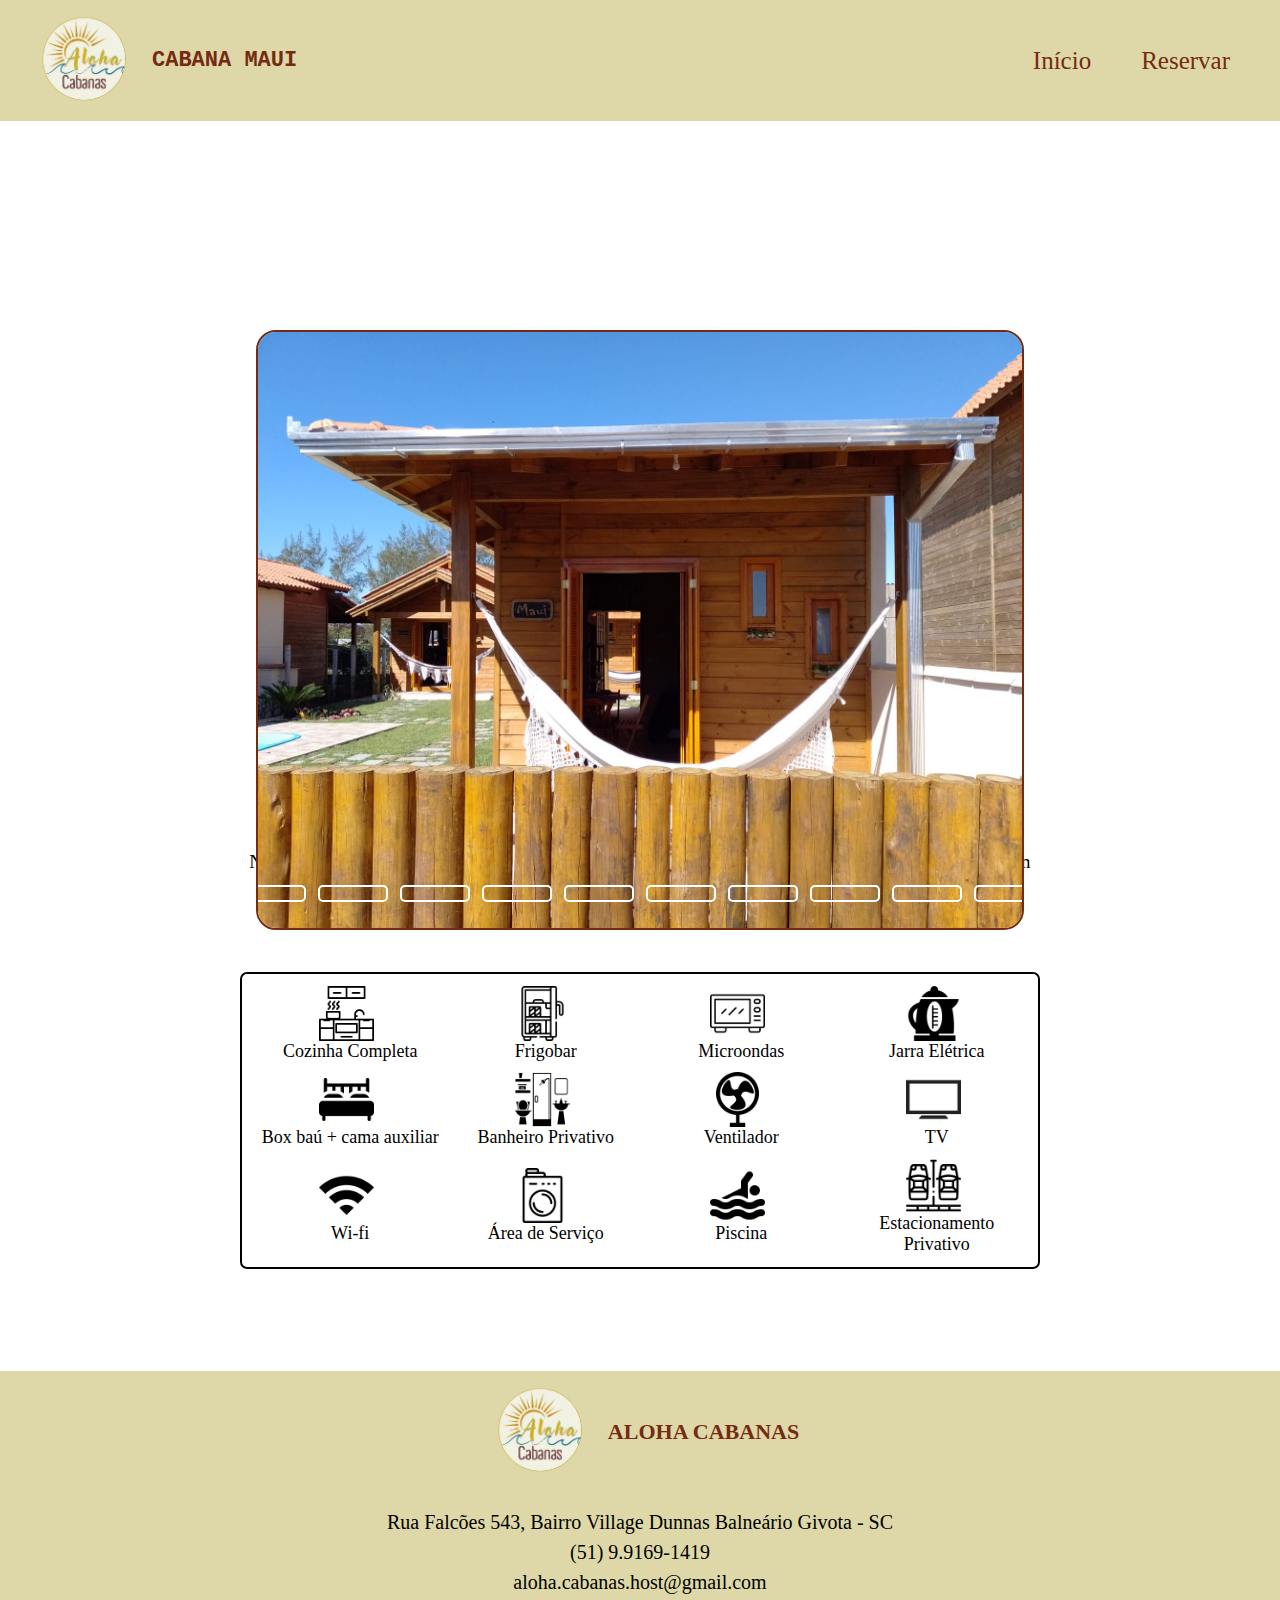
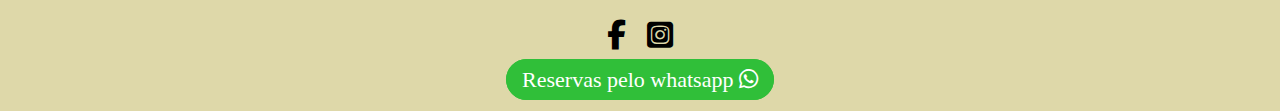
==== cabana-maui.html @ 913c1fee "Projeto de um Website" ====
<!DOCTYPE html>
<html lang="en">

<head>
    <meta charset="UTF-8">
    <meta name="viewport" content="width=device-width, initial-scale=1.0">

    <link rel="shortcut icon" href="./src/imagens/logo/favicon.ico" type="image/logo">

    <link rel="stylesheet" href="src/css/cabana-maui.css">

    <link rel="stylesheet" href="https://cdnjs.cloudflare.com/ajax/libs/font-awesome/6.5.1/css/all.min.css">
    <title>Cabana Maui</title>
</head>

<body>

    <header class="cabecalho">
        <a href="#" class="logo">
            <img src="src/imagens/logo/logo_Aloha.png" alt="logo-maui" class="imagem">
            <samp class="titulo">Cabana Maui</samp>
        </a>

        <nav class="navegacao">
            <ul class="menu">
                <li class="item">
                    <a href="index.html">Início</a>
                </li>

                <li class="item">
                    <a href="#rodape">Reservar</a>
                </li>
            </ul>
        </nav>
    </header>

    <main class="cabana-maui" id="cabana-maui">
        <div class="content">
            <div class="slides">
                <input type="radio" name="radio" id="slide1">
                <input type="radio" name="radio" id="slide2">
                <input type="radio" name="radio" id="slide3">
                <input type="radio" name="radio" id="slide4">
                <input type="radio" name="radio" id="slide5">
                <input type="radio" name="radio" id="slide6">
                <input type="radio" name="radio" id="slide7">
                <input type="radio" name="radio" id="slide8">
                <input type="radio" name="radio" id="slide9">
                <input type="radio" name="radio" id="slide10">

                <div class="slide s1">
                    <img src="src/imagens/cabana-maui/maui-2.jpeg" alt="Frente da cabana">
                </div>
                <div class="slide">
                    <img src="src/imagens/cabana-maui/maui-1.jpg" alt="nome da cabana">
                </div>
                <div class="slide">
                    <img src="src/imagens/cabana-maui/maui-3.jpg" alt="lateral externa da cabana">
                </div>
                <div class="slide">
                    <img src="src/imagens/cabana-maui/maui-4.jpg" alt="lavatorio">
                </div>
                <div class="slide">
                    <img src="src/imagens/cabana-maui/maui-5.jpg" alt="cozinha">
                </div>
                <div class="slide">
                    <img src="src/imagens/cabana-maui/maui-6.jpg" alt="mesa">
                </div>
                <div class="slide">
                    <img src="src/imagens/cabana-maui/maui-7.jpg" alt="banheiro">
                </div>
                <div class="slide">
                    <img src="src/imagens/cabana-maui/maui-8.jpg" alt="parte interna da cabana">
                </div>

                <div class="slide">
                    <img src="src/imagens/cabana-maui/maui-9.jpg" alt="area da cabana">
                </div>

                <div class="slide">
                    <img src="src/imagens/cabana-maui/maui-10.jpg" alt="churrasqueira">
                </div>
            </div>

            <div class="navigation">
                <label class="bar" for="slide1"></label>
                <label class="bar" for="slide2"></label>
                <label class="bar" for="slide3"></label>
                <label class="bar" for="slide4"></label>
                <label class="bar" for="slide5"></label>
                <label class="bar" for="slide6"></label>
                <label class="bar" for="slide7"></label>
                <label class="bar" for="slide8"></label>
                <label class="bar" for="slide9"></label>
                <label class="bar" for="slide10"></label>
            </div>
        </div>

        <section class="estrutura">
            <div class="estrutura-titulo">
                <p class="titulo">
                    Nossa cabana Maui tem capacidade para 4 hóspedes!
                    Desfrute de uma estadia completa e relaxante em nossa cabana aconchegante, equipada com tudo que
                    você precisa para se sentir em casa.
                    <br>
                    Descubra o conforto e a praticidade:
                </p>
            </div>

            <div class="estrutura-cabanas">
                <div class="estrutura-div">
                    <img class="estrutura-imagem" src="/src/imagens/icones/cozinha.png" alt="cozinha">
                    <span class="estrutura-icones">Cozinha Completa</span>
                </div>

                <div class="estrutura-div">
                    <img class="estrutura-imagem" src="/src/imagens/icones/frigobar.png" alt="frigobar">
                    <span class="estrutura-icones">Frigobar</span>
                </div>

                <div class="estrutura-div">
                    <img class="estrutura-imagem" src="/src/imagens/icones/microondas.png" alt="microondas">
                    <span class="estrutura-icones">Microondas</span>
                </div>

                <div class="estrutura-div">
                    <img class="estrutura-imagem" src="/src/imagens/icones/jarra elétrica.png" alt="jarra">
                    <span class="estrutura-icones">Jarra Elétrica</span>
                </div>

                <div class="estrutura-div">
                    <img class="estrutura-imagem" src="/src/imagens/icones/cama.png" alt="cama">
                    <span class="estrutura-icones">Box baú + cama auxiliar</span>
                </div>

                <div class="estrutura-div">
                    <img class="estrutura-imagem" src="/src/imagens/icones/banheiro.png" alt="banheiro">
                    <span class="estrutura-icones">Banheiro Privativo</span>
                </div>

                <div class="estrutura-div">
                    <img class="estrutura-imagem" src="/src/imagens/icones/ventilador.png" alt="ventilador">
                    <span class="estrutura-icones">Ventilador</span>
                </div>

                <div class="estrutura-div">
                    <img class="estrutura-imagem" src="/src/imagens/icones/tv.png" alt="tv">
                    <span class="estrutura-icones">TV</span>
                </div>

                <div class="estrutura-div">
                    <img class="estrutura-imagem" src="/src/imagens/icones/wi-fi.png" alt="wi-fi">
                    <span class="estrutura-icones">Wi-fi</span>
                </div>

                <div class="estrutura-div">
                    <img class="estrutura-imagem" src="/src/imagens/icones/área de serviço.png" alt="wi-fi">
                    <span class="estrutura-icones">Área de Serviço</span>
                </div>

                <div class="estrutura-div">
                    <img class="estrutura-imagem" src="/src/imagens/icones/piscina.png" alt="wi-fi">
                    <span class="estrutura-icones">Piscina</span>
                </div>

                <div class="estrutura-div">
                    <img class="estrutura-imagem" src="/src/imagens/icones/estacionamento.png" alt="estacionamento">
                    <span class="estrutura-icones">Estacionamento Privativo</span>
                </div>
            </div>
        </section>
    </main>

    <footer class="rodape" id="rodape">
        <nav class="navegacao">
            <a href="#" class="logo">
                <img src="src/imagens/logo/logo_Aloha.png" alt="Logo XPTO " class="imagem">
                <span class="titulo">Aloha Cabanas</span>
            </a>
        </nav>

        <div class="endereco">
            <p class="end">
                Rua Falcões 543, Bairro Village Dunnas
                Balneário Givota - SC
                <br>
                (51) 9.9169-1419
                <br>
                aloha.cabanas.host@gmail.com
            </p>
        </div>

        <div class="redes-sociais">
            <a href="https://www.facebook.com/profile.php?id=100085028571451" class="rede-social">
                <i class="fab fa-facebook-f"></i>
            </a>

            <a href="https://instagram.com/aloha.cabanas?igshid=MzRIODBiNWFIZA==" class="rede-social">
                <i class="fab fa-instagram-square"></i>
            </a>
        </div>

        <div class="redes-sociais whatsapp">
            <div class="whatsapp">
                <a href="https://whatsa.me/5551991691419" target="_blank">Reservas pelo whatsapp
                    <i class="fab fa-whatsapp"></i>
                </a>
            </div>
        </div>
    </footer>
</body>

</html>
---- src/css/cabana-maui.css ----
@import url('https://fonts.googleapis.com/css2?family=Public+Sans:wght@300;400;800&display=swap');

bady {
    font-family: 'Public Sans', sans-serif;
}

* {
    margin: 0;
    padding: 0;
    box-sizing: border-box;
    color: #000;
}

img {
    max-width: 100%;
}

a {
    text-decoration: none;
}

ul {
    list-style: none;
}

html {
    scroll-behavior: smooth;
}

/* CABECALHO */

.logo .imagem {
    width: 120px;
}

.cabecalho {
    display: flex;
    justify-content: space-between;
    align-items: center;
    padding: 0 25px;
    /* max-width: 1170px; */
    margin: 0 auto;
    flex-wrap: wrap;
    background-color: rgb(222, 216, 169);
}

.logo {
    display: flex;
    align-items: center;
    text-transform: uppercase;
}

.logo .titulo {
    margin-left: 7px;
    font-size: 22px;
    transition: 0.3s ease-in-out;
    font-weight: 800;
    color: rgb(117, 43, 17);
}

.cabecalho .titulo:hover {
    color: #08387fc4;
    
}

.cabecalho .navegacao .menu {
    display: flex;
}

.cabecalho .navegacao .menu .item {
    margin: 10px;
}

.cabecalho .navegacao .menu .item a {
    font-size: 25px;
    padding: 15px;
    transition: 0.3s ease-in-out;
    color: rgb(117, 43, 17);
}

.cabecalho .navegacao .menu .item a:hover {
    background-color: #08387fc4;
    color: #ffffff;
    border-radius: 7px;
}


/* PAINEL */

.cabana-maui {
    height: 550px;
}

.content {
    width: 60%;
    height: 600px;
    border-radius: 20px;
    overflow: hidden;
    position: absolute;
    top: 70%;
    left: 50%;
    transform: translate(-50%, -50%);
    border: 2px solid rgb(117, 43, 17);
}

.navigation {
    position: absolute;
    bottom: 20px;
    left: 50%;
    transform: translate(-50%);
    display: flex;
}

.bar {
    width: 70px;
    height: 17px;
    border: 2px solid #fff;
    margin: 6px;
    border-radius: 5px;
    cursor: pointer;
    transition: .4s;
}

input {
    display: none;
}

.slides {
    display: flex;
    width: 1000%;
    height: 100%;
}

.slide {
    width: 10%;
    transition: .6s;
}

.slide img {
    width: 100%;
    height: 100%;
}

#slide1:checked ~ .s1 {
    margin-left: 0;
}

#slide2:checked ~ .s1 {
    margin-left: -10%;
}

#slide3:checked ~ .s1 {
    margin-left: -20%;
}

#slide4:checked ~ .s1 {
    margin-left: -30%;
}

#slide5:checked ~ .s1 {
    margin-left: -40%;
}

#slide6:checked ~ .s1 {
    margin-left: -50%;
}

#slide7:checked ~ .s1 {
    margin-left: -60%;
}

#slide8:checked ~ .s1 {
    margin-left: -70%;
}

#slide9:checked ~ .s1 {
    margin-left: -80%;
}

#slide10:checked ~ .s1 {
    margin-left: -90%;
}

.bar:hover {
    background-color: #fff;
}

/* PAINEL */


/* ESTRUTURA */

.estrutura {
    display: flex;
    flex-direction: column;
    height: 500px;
    width: 800px; 
    margin: 30px auto;
    margin-top: 700px;
}

.estrutura .titulo-estrutura {
    display: flex; 
}

.estrutura .titulo {
    font-size: 19px;
    line-height: 1.2;
    text-align: center;
    margin-top: 30px;
}

.estrutura .estrutura-cabanas {
    display: grid;
    grid-template-columns: repeat(4, 1fr); 
    gap: 10px;
    padding: 12px;
    margin: auto;
    border: 2px solid #000;
    border-radius: 7px;
    
}

.estrutura .estrutura-cabanas .estrutura-div {
    display: flex;
    justify-content: center;
    align-items: center;
    flex-direction: column;
    text-align: center; 
}

.estrutura-imagem {
    width: 55px;
}

.estrutura-icones {
    font-size: 18px;
    padding-left: 7px;
}

/* ESTRUTURA */

/* RODAPÉ */

.rodape {
    text-align: center;
    flex-wrap: wrap;
    background-color: rgb(222, 216, 169);
    height: 340px;
}

.rodape .navegacao {
    display: flex;
    justify-content: center;
    align-items: center;
}

.rodape .endereco {
    font-size: 20px;
    font-weight: 400;
    line-height: 1.5;
    padding: 15px 0;
}

.rodape .redes-sociais {
    padding: 7px;
}

.rodape .redes-sociais a {
    font-size: 30px;
    padding: 0 7px;

}

.rodape .redes-sociais .whatsapp a {
    width: 500px;
    border: 1px solid rgb(48, 191, 57);
    background-color: rgb(48, 191, 57);
    border-radius: 65px;
    padding: 7px 15px;
    color: #ffffff;
    font-size: 22px;
}

.rodape .redes-sociais .whatsapp i {
    color: #ffffff;
}

@media (max-width: 1024px) {
    .logo .titulo {
        font-size: 20px;
    }

    .cabecalho .navegacao .menu .item a {
        font-size: 22px;
    }

    .content {
        margin-top: 25px;
        height: 500px;
    }

    .bar {
        width: 45px;
    }

    .estrutura {
        margin-top: 600px;
    }

    .estrutura-imagem {
        width: 45px;
    }
}

    

@media (max-width: 768px) {
    .logo .titulo {
        font-size: 18px;
    }

    .cabecalho .navegacao .menu .item a {
        font-size: 20px;
    }

    .content {
        width: 70%;
    }

    .bar {
        width: 40px;
    }

    .estrutura {
        width: 600px;
    }

    .estrutura .titulo {
        font-size: 17px;
    }

    .estrutura-imagem {
        width: 40px;
    }
    
    .estrutura-icones {
        font-size: 16px;
    }

    .rodape .endereco {
        font-size: 16px;
        padding: 15px 15px;
    }
    
    .rodape .redes-sociais a {
        font-size: 25px;
    }
    
    .rodape .redes-sociais .whatsapp a {
        font-size: 20px;
    }
}



@media (max-width: 426px) {
    .cabecalho {
        flex-direction: column;
        padding: 25px 25px;
    }

    .content {
        width: 90%;
        height: 400px;
    }

    .bar {
        width: 25px;
    }

    .estrutura {
        width: 400px;
        margin-top: 450px;
    }

    .estrutura .titulo {
        font-size: 17px;
    }

    .estrutura-imagem {
        width: 40px;
    }

    .estrutura-icones {
        font-size: 16px;
        padding-left: 7px;
    }

    .estrutura .estrutura-cabanas {
        width: 400px; 
    }
    
    .rodape .endereco {
        font-size: 16px;
        padding: 15px 15px;
    }
    
    .rodape .redes-sociais a {
        font-size: 25px;
    }
    
    .rodape .redes-sociais .whatsapp a {
        font-size: 20px;
    }
}
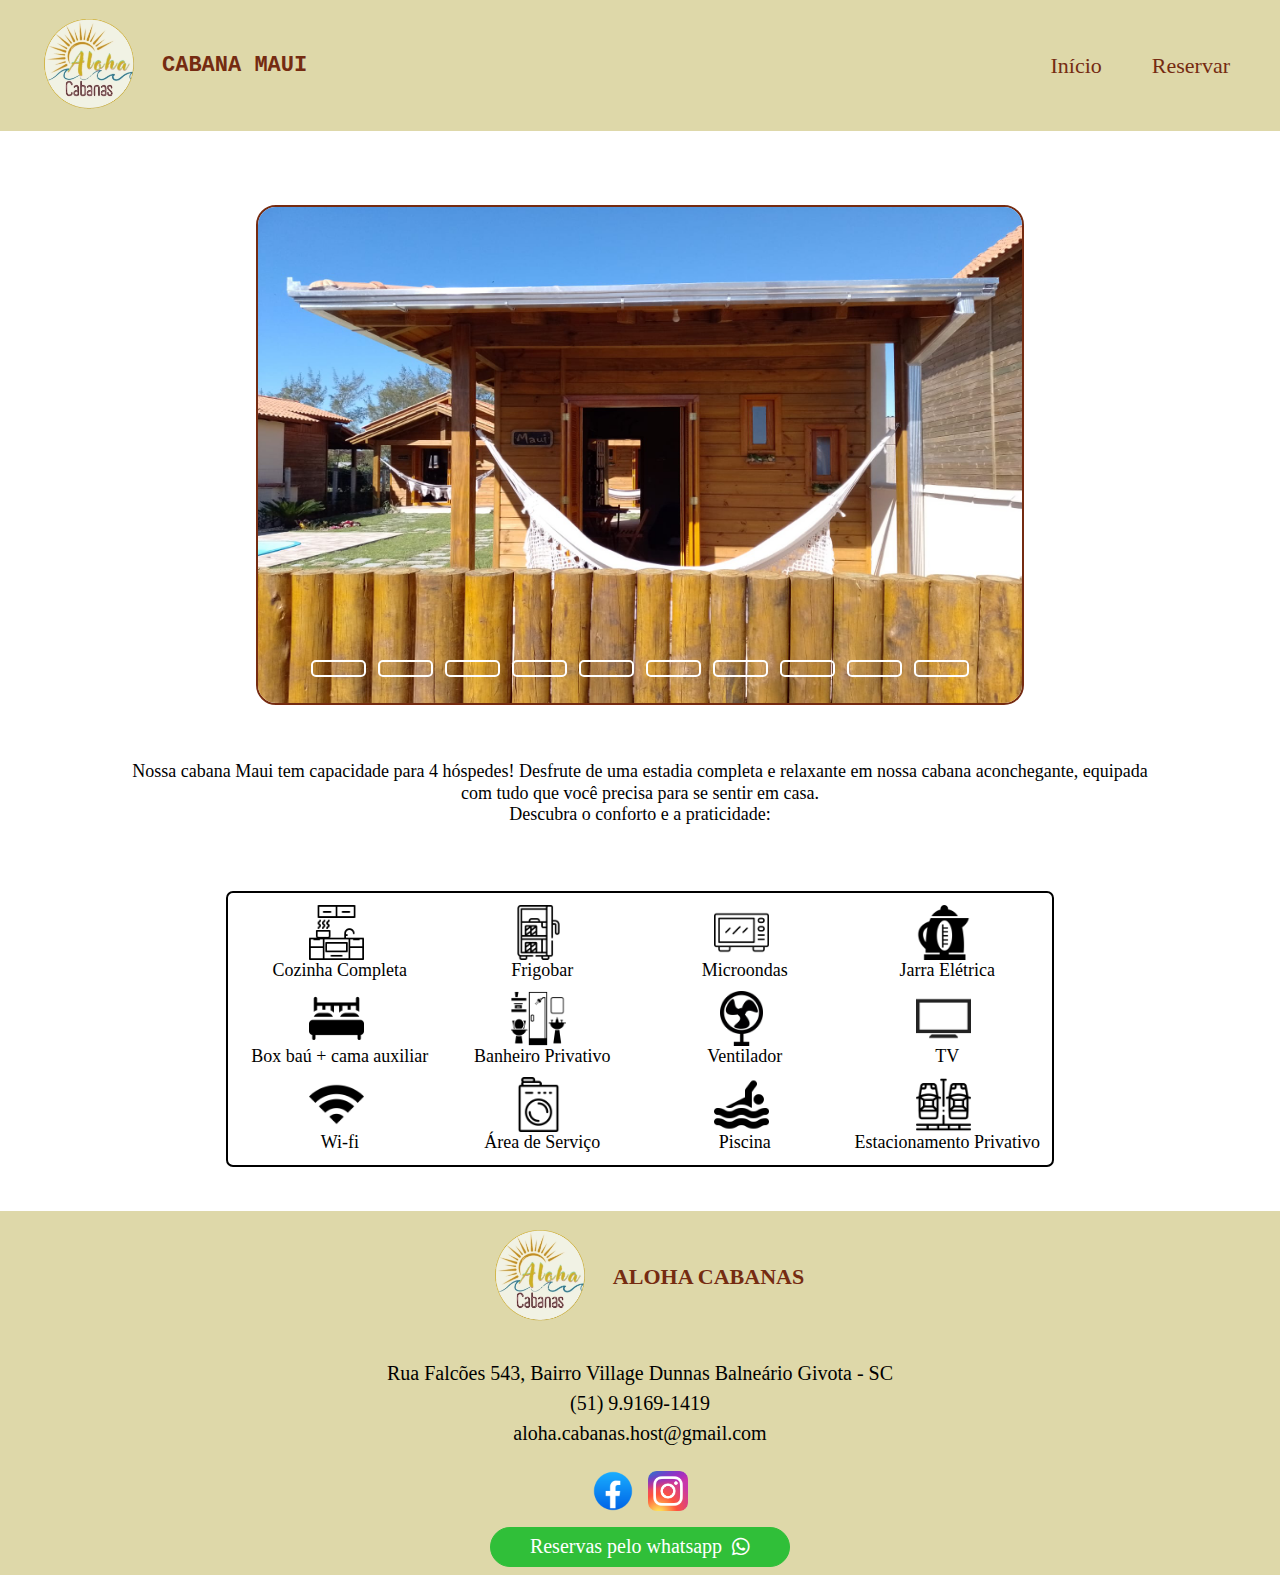
==== commit e64c4df1: "alteração nas redes sociais" ====
--- a/cabana-maui.html
+++ b/cabana-maui.html
@@ -109,62 +109,62 @@
 
             <div class="estrutura-cabanas">
                 <div class="estrutura-div">
-                    <img class="estrutura-imagem" src="/src/imagens/icones/cozinha.png" alt="cozinha">
+                    <img class="estrutura-imagem" src="src/imagens/icones/cozinha.png" alt="cozinha">
                     <span class="estrutura-icones">Cozinha Completa</span>
                 </div>
 
                 <div class="estrutura-div">
-                    <img class="estrutura-imagem" src="/src/imagens/icones/frigobar.png" alt="frigobar">
+                    <img class="estrutura-imagem" src="src/imagens/icones/frigobar.png" alt="frigobar">
                     <span class="estrutura-icones">Frigobar</span>
                 </div>
 
                 <div class="estrutura-div">
-                    <img class="estrutura-imagem" src="/src/imagens/icones/microondas.png" alt="microondas">
+                    <img class="estrutura-imagem" src="src/imagens/icones/microondas.png" alt="microondas">
                     <span class="estrutura-icones">Microondas</span>
                 </div>
 
                 <div class="estrutura-div">
-                    <img class="estrutura-imagem" src="/src/imagens/icones/jarra elétrica.png" alt="jarra">
+                    <img class="estrutura-imagem" src="src/imagens/icones/jarra-elétrica.png" alt="jarra">
                     <span class="estrutura-icones">Jarra Elétrica</span>
                 </div>
 
                 <div class="estrutura-div">
-                    <img class="estrutura-imagem" src="/src/imagens/icones/cama.png" alt="cama">
+                    <img class="estrutura-imagem" src="src/imagens/icones/cama.png" alt="cama">
                     <span class="estrutura-icones">Box baú + cama auxiliar</span>
                 </div>
 
                 <div class="estrutura-div">
-                    <img class="estrutura-imagem" src="/src/imagens/icones/banheiro.png" alt="banheiro">
+                    <img class="estrutura-imagem" src="src/imagens/icones/banheiro.png" alt="banheiro">
                     <span class="estrutura-icones">Banheiro Privativo</span>
                 </div>
 
                 <div class="estrutura-div">
-                    <img class="estrutura-imagem" src="/src/imagens/icones/ventilador.png" alt="ventilador">
+                    <img class="estrutura-imagem" src="src/imagens/icones/ventilador.png" alt="ventilador">
                     <span class="estrutura-icones">Ventilador</span>
                 </div>
 
                 <div class="estrutura-div">
-                    <img class="estrutura-imagem" src="/src/imagens/icones/tv.png" alt="tv">
+                    <img class="estrutura-imagem" src="src/imagens/icones/tv.png" alt="tv">
                     <span class="estrutura-icones">TV</span>
                 </div>
 
                 <div class="estrutura-div">
-                    <img class="estrutura-imagem" src="/src/imagens/icones/wi-fi.png" alt="wi-fi">
+                    <img class="estrutura-imagem" src="src/imagens/icones/wi-fi.png" alt="wi-fi">
                     <span class="estrutura-icones">Wi-fi</span>
                 </div>
 
                 <div class="estrutura-div">
-                    <img class="estrutura-imagem" src="/src/imagens/icones/área de serviço.png" alt="wi-fi">
+                    <img class="estrutura-imagem" src="src/imagens/icones/área-de-serviço.png" alt="área-de-serviço">
                     <span class="estrutura-icones">Área de Serviço</span>
                 </div>
 
                 <div class="estrutura-div">
-                    <img class="estrutura-imagem" src="/src/imagens/icones/piscina.png" alt="wi-fi">
+                    <img class="estrutura-imagem" src="src/imagens/icones/piscina.png" alt="Piscina">
                     <span class="estrutura-icones">Piscina</span>
                 </div>
 
                 <div class="estrutura-div">
-                    <img class="estrutura-imagem" src="/src/imagens/icones/estacionamento.png" alt="estacionamento">
+                    <img class="estrutura-imagem" src="src/imagens/icones/estacionamento.png" alt="estacionamento">
                     <span class="estrutura-icones">Estacionamento Privativo</span>
                 </div>
             </div>
@@ -191,13 +191,17 @@
         </div>
 
         <div class="redes-sociais">
-            <a href="https://www.facebook.com/profile.php?id=100085028571451" class="rede-social">
-                <i class="fab fa-facebook-f"></i>
-            </a>
-
-            <a href="https://instagram.com/aloha.cabanas?igshid=MzRIODBiNWFIZA==" class="rede-social">
-                <i class="fab fa-instagram-square"></i>
-            </a>
+            <div class="rede-facebook">
+                <a href="https://www.facebook.com/profile.php?id=100085028571451">
+                    <img src="src/imagens/icones/facebook.jpg" alt="icone-facebook">
+                </a>
+            </div>
+
+            <div class="rede-instagram">
+                <a href="https://instagram.com/aloha.cabanas?igshid=MzRIODBiNWFIZA==">
+                    <img src="src/imagens/icones/instagram.jpg" alt="icone-instagram">
+                </a>
+            </div>
         </div>
 
         <div class="redes-sociais whatsapp">
--- a/src/css/cabana-maui.css
+++ b/src/css/cabana-maui.css
@@ -30,7 +30,7 @@
 /* CABECALHO */
 
 .logo .imagem {
-    width: 120px;
+    max-width: 130px;
 }
 
 .cabecalho {
@@ -38,7 +38,6 @@
     justify-content: space-between;
     align-items: center;
     padding: 0 25px;
-    /* max-width: 1170px; */
     margin: 0 auto;
     flex-wrap: wrap;
     background-color: rgb(222, 216, 169);
@@ -56,11 +55,13 @@
     transition: 0.3s ease-in-out;
     font-weight: 800;
     color: rgb(117, 43, 17);
+    text-decoration: none;
 }
 
 .cabecalho .titulo:hover {
-    color: #08387fc4;
-    
+    color: rgb(117, 43, 17);
+    text-decoration: underline;
+
 }
 
 .cabecalho .navegacao .menu {
@@ -72,14 +73,14 @@
 }
 
 .cabecalho .navegacao .menu .item a {
-    font-size: 25px;
+    font-size: 22px;
     padding: 15px;
     transition: 0.3s ease-in-out;
     color: rgb(117, 43, 17);
 }
 
 .cabecalho .navegacao .menu .item a:hover {
-    background-color: #08387fc4;
+    background-color: rgb(117, 43, 17);
     color: #ffffff;
     border-radius: 7px;
 }
@@ -141,43 +142,43 @@
     height: 100%;
 }
 
-#slide1:checked ~ .s1 {
+#slide1:checked~.s1 {
     margin-left: 0;
 }
 
-#slide2:checked ~ .s1 {
+#slide2:checked~.s1 {
     margin-left: -10%;
 }
 
-#slide3:checked ~ .s1 {
+#slide3:checked~.s1 {
     margin-left: -20%;
 }
 
-#slide4:checked ~ .s1 {
+#slide4:checked~.s1 {
     margin-left: -30%;
 }
 
-#slide5:checked ~ .s1 {
+#slide5:checked~.s1 {
     margin-left: -40%;
 }
 
-#slide6:checked ~ .s1 {
+#slide6:checked~.s1 {
     margin-left: -50%;
 }
 
-#slide7:checked ~ .s1 {
+#slide7:checked~.s1 {
     margin-left: -60%;
 }
 
-#slide8:checked ~ .s1 {
+#slide8:checked~.s1 {
     margin-left: -70%;
 }
 
-#slide9:checked ~ .s1 {
+#slide9:checked~.s1 {
     margin-left: -80%;
 }
 
-#slide10:checked ~ .s1 {
+#slide10:checked~.s1 {
     margin-left: -90%;
 }
 
@@ -194,13 +195,13 @@
     display: flex;
     flex-direction: column;
     height: 500px;
-    width: 800px; 
+    width: 800px;
     margin: 30px auto;
     margin-top: 700px;
 }
 
 .estrutura .titulo-estrutura {
-    display: flex; 
+    display: flex;
 }
 
 .estrutura .titulo {
@@ -212,13 +213,13 @@
 
 .estrutura .estrutura-cabanas {
     display: grid;
-    grid-template-columns: repeat(4, 1fr); 
+    grid-template-columns: repeat(4, 1fr);
     gap: 10px;
     padding: 12px;
     margin: auto;
     border: 2px solid #000;
     border-radius: 7px;
-    
+
 }
 
 .estrutura .estrutura-cabanas .estrutura-div {
@@ -226,7 +227,7 @@
     justify-content: center;
     align-items: center;
     flex-direction: column;
-    text-align: center; 
+    text-align: center;
 }
 
 .estrutura-imagem {
@@ -246,7 +247,7 @@
     text-align: center;
     flex-wrap: wrap;
     background-color: rgb(222, 216, 169);
-    height: 340px;
+    height: auto;
 }
 
 .rodape .navegacao {
@@ -263,155 +264,223 @@
 }
 
 .rodape .redes-sociais {
-    padding: 7px;
+    display: flex;
+    justify-content: center;
+    padding: 8px;
+    gap: 15px;
 }
 
 .rodape .redes-sociais a {
-    font-size: 30px;
-    padding: 0 7px;
-
+    display: flex;
+    align-items: center;
+    justify-content: center;
+    width: 40px;
+    height: 40px;
+    background-size: cover;
+    transition: transform 0.3s ease;
+}
+
+.rodape .redes-sociais a:hover {
+    transform: scale(1.2); 
 }
 
 .rodape .redes-sociais .whatsapp a {
-    width: 500px;
+    width: 300px;
     border: 1px solid rgb(48, 191, 57);
     background-color: rgb(48, 191, 57);
     border-radius: 65px;
     padding: 7px 15px;
     color: #ffffff;
-    font-size: 22px;
+    font-size: 20px;
+    transition: transform 0.3s ease;
+}
+
+.rodape .redes-sociais .whatsapp a:hover {
+    transform: scale(1.1)
 }
 
 .rodape .redes-sociais .whatsapp i {
     color: #ffffff;
-}
-
-@media (max-width: 1024px) {
-    .logo .titulo {
-        font-size: 20px;
-    }
-
-    .cabecalho .navegacao .menu .item a {
-        font-size: 22px;
+    margin-left: 10px;
+}
+
+@media screen and (min-width:1024px) and (max-width:1439px) {
+    .cabana-maui {
+        height: 1080px;
     }
 
     .content {
-        margin-top: 25px;
+        width: 60%;
         height: 500px;
+        top: 30%;
+        object-fit: cover;
+        position: relative;
+        object-fit: cover;
     }
 
     .bar {
-        width: 45px;
+        width: 55px;
     }
 
     .estrutura {
-        margin-top: 600px;
+        display: flex;
+        flex-direction: column;
+        width: 80%;
+        margin: 30px auto;
+        margin-top: 100px;
+    }
+
+    .estrutura .titulo {
+        font-size: 18px;
+        line-height: 1.2;
+        text-align: center;
+    }
+}
+
+@media screen and (min-width:768px) and (max-width:1023px) {
+    .cabana-maui {
+        height: 1080px;
+    }
+
+    .content {
+        width: 70%;
+        height: 500px;
+        top: 30%;
+        object-fit: cover;
+        position: relative;
+    }
+
+    .bar {
+        width: 40px;
+        height: 17px;
+        border: 2px solid #fff;
+        margin: 6px;
+    }
+
+    .estrutura {
+        display: flex;
+        flex-direction: column;
+        width: 80%;
+        margin: 30px auto;
+        margin-top: 100px;
+    }
+
+
+    .estrutura .titulo {
+        font-size: 18px;
+        line-height: 1.2;
+        text-align: center;
+    }
+
+    .estrutura .estrutura-cabanas {
+        display: grid;
+        grid-template-columns: repeat(3, 1fr);
+        gap: 10px;
+        margin-top: 40px;
     }
 
     .estrutura-imagem {
-        width: 45px;
-    }
-}
-
-    
-
-@media (max-width: 768px) {
+        width: 50px;
+    }
+
+    .estrutura-icones {
+        font-size: 16px;
+    }
+
+    .rodape {
+        height: 350px;
+    }
+
+}
+
+@media screen and (max-width: 767px) {
+    .logo .imagem {
+        width: 30%;
+    }
+
+    .cabecalho {
+        padding: 10px 15px;
+        justify-content: center;
+    }
+
     .logo .titulo {
         font-size: 18px;
     }
 
+    .cabecalho .navegacao .menu .item {
+        margin: 5px;
+    }
+
     .cabecalho .navegacao .menu .item a {
-        font-size: 20px;
+        font-size: 16px;
+        padding: 8px;
+        margin: 0;
+    }
+
+    .cabana-maui {
+        height: 1020px;
     }
 
     .content {
-        width: 70%;
+        width: 90%;
+        height: 390px;
+        top: 25%;
+        object-fit: cover;
+        position: relative;
     }
 
     .bar {
-        width: 40px;
+        width: 19px;
+        height: 17px;
+        border: 2px solid #fff;
+        margin: 6px;
     }
 
     .estrutura {
-        width: 600px;
+        display: flex;
+        flex-direction: column;
+        height: 480px;
+        width: 90%;
+        margin: 30px auto;
+        margin-top: 90px;
     }
 
     .estrutura .titulo {
-        font-size: 17px;
+        font-size: 18px;
+        line-height: 1.2;
+        text-align: center;
+    }
+
+    .estrutura .estrutura-cabanas {
+        display: grid;
+        grid-template-columns: repeat(3, 1fr);
+        margin-top: 60px;
     }
 
     .estrutura-imagem {
         width: 40px;
     }
-    
+
     .estrutura-icones {
         font-size: 16px;
     }
 
+    .rodape {
+        margin-top: 60px;
+        height: 290px;
+    }
+
     .rodape .endereco {
-        font-size: 16px;
-        padding: 15px 15px;
-    }
-    
+        font-size: 18px;
+        padding: 0 5px;
+    }
+
     .rodape .redes-sociais a {
         font-size: 25px;
-    }
-    
+
+    }
+
     .rodape .redes-sociais .whatsapp a {
         font-size: 20px;
     }
-}
-
-
-
-@media (max-width: 426px) {
-    .cabecalho {
-        flex-direction: column;
-        padding: 25px 25px;
-    }
-
-    .content {
-        width: 90%;
-        height: 400px;
-    }
-
-    .bar {
-        width: 25px;
-    }
-
-    .estrutura {
-        width: 400px;
-        margin-top: 450px;
-    }
-
-    .estrutura .titulo {
-        font-size: 17px;
-    }
-
-    .estrutura-imagem {
-        width: 40px;
-    }
-
-    .estrutura-icones {
-        font-size: 16px;
-        padding-left: 7px;
-    }
-
-    .estrutura .estrutura-cabanas {
-        width: 400px; 
-    }
-    
-    .rodape .endereco {
-        font-size: 16px;
-        padding: 15px 15px;
-    }
-    
-    .rodape .redes-sociais a {
-        font-size: 25px;
-    }
-    
-    .rodape .redes-sociais .whatsapp a {
-        font-size: 20px;
-    }
-}
-
+}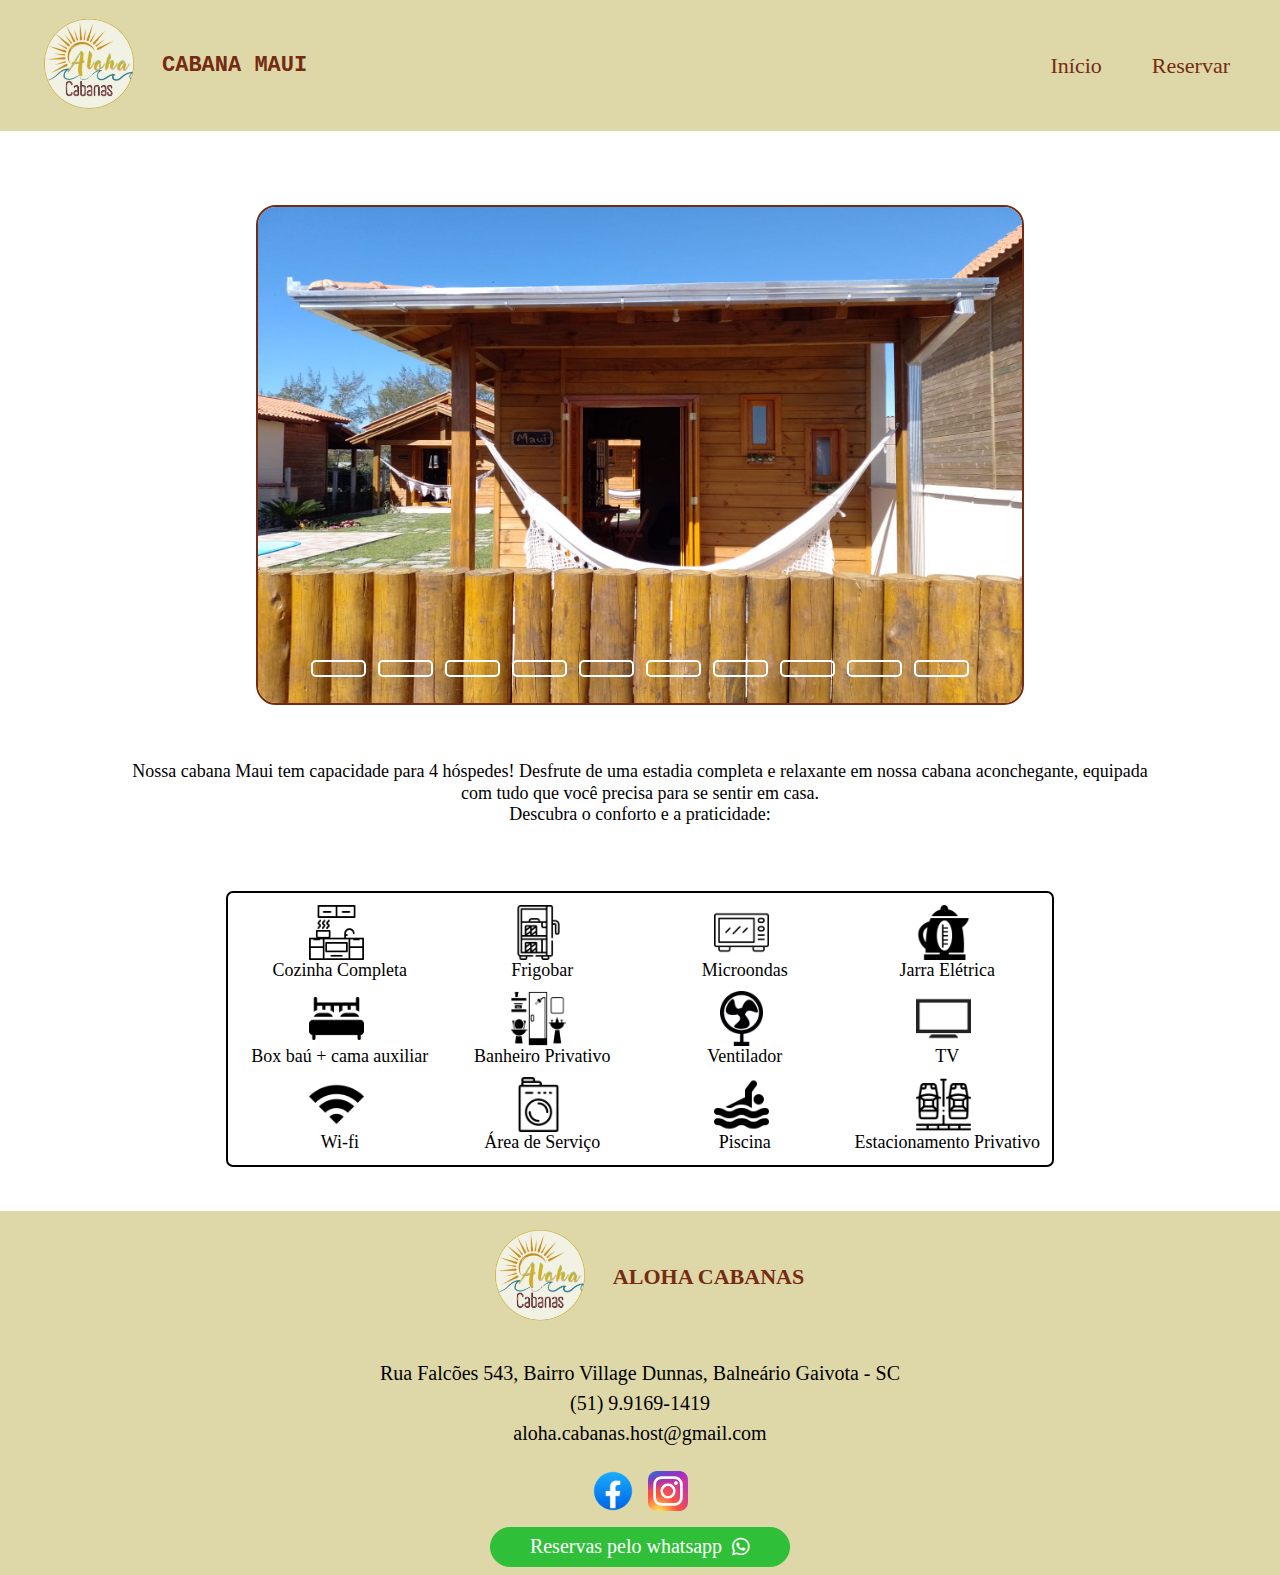
==== commit 1b3aa187: "ajustes" ====
--- a/cabana-maui.html
+++ b/cabana-maui.html
@@ -181,8 +181,8 @@
 
         <div class="endereco">
             <p class="end">
-                Rua Falcões 543, Bairro Village Dunnas
-                Balneário Givota - SC
+                Rua Falcões 543, Bairro Village Dunnas,
+                Balneário Gaivota - SC
                 <br>
                 (51) 9.9169-1419
                 <br>
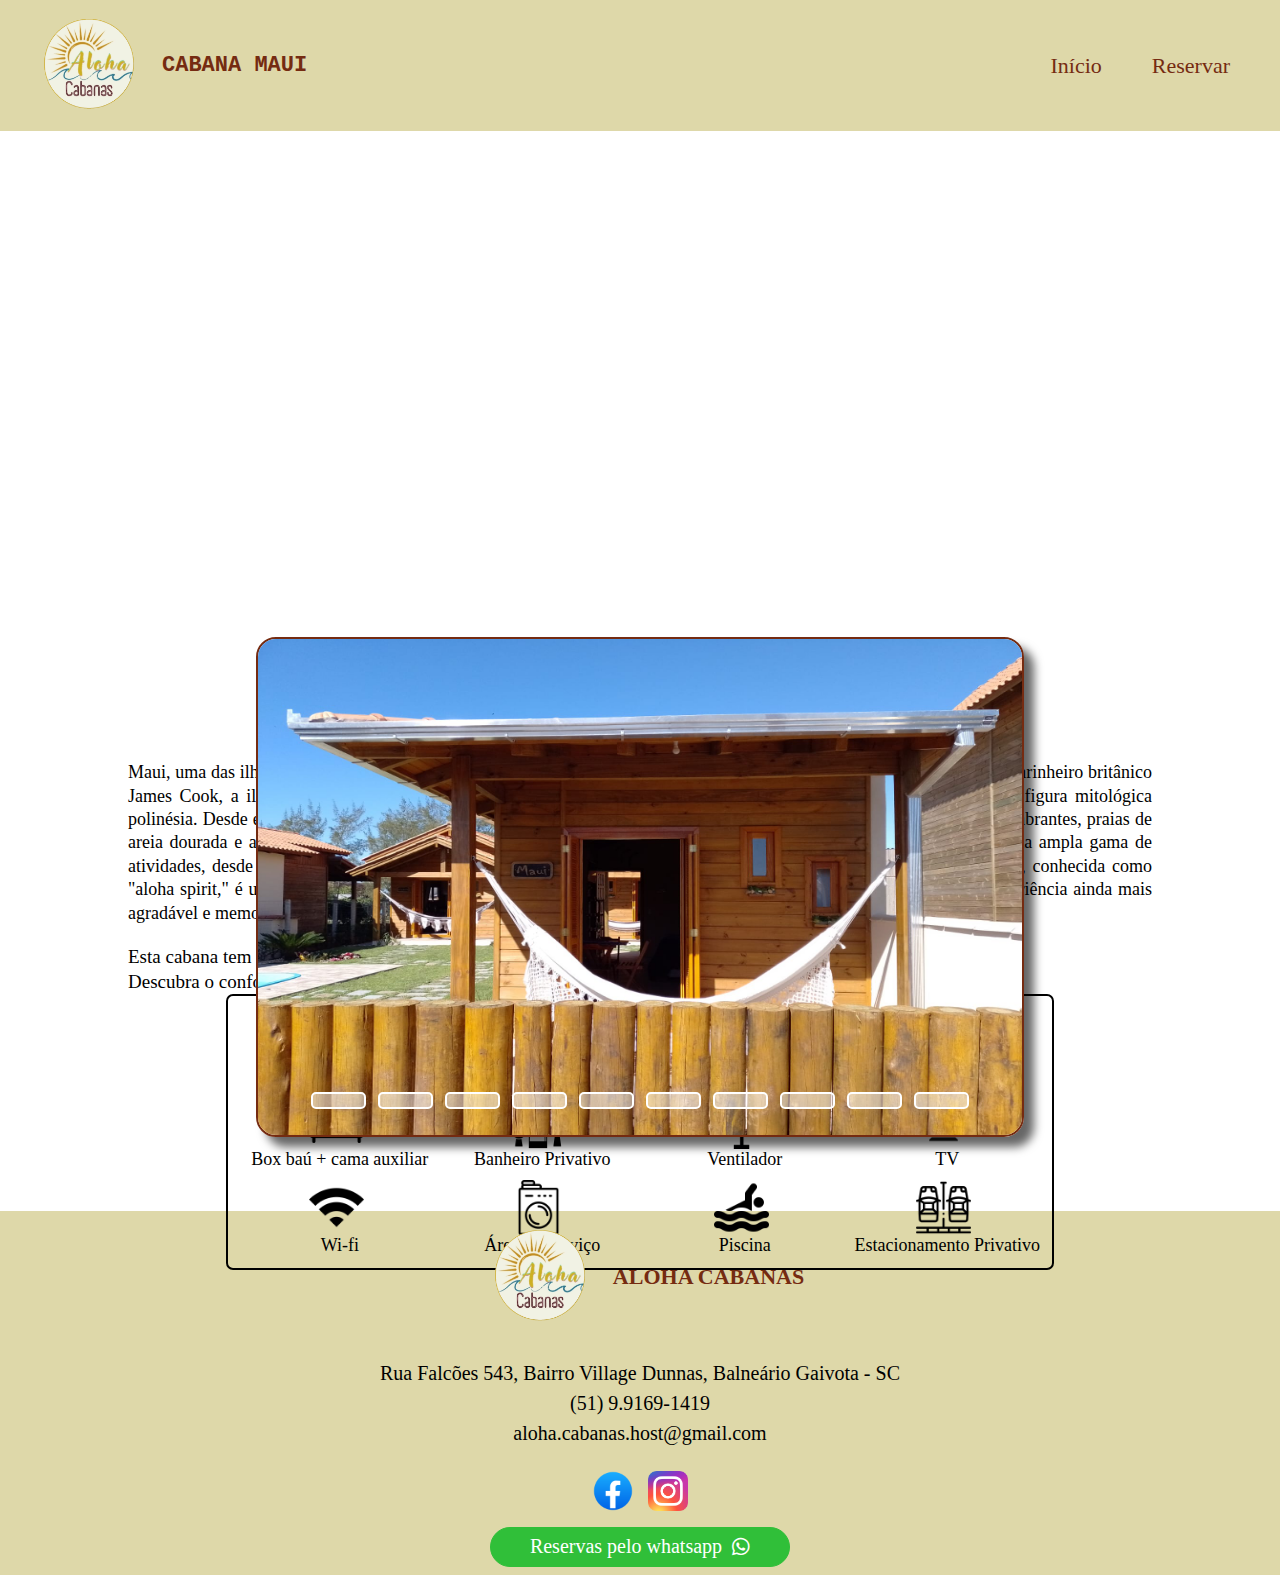
==== commit 49df9b25: "alteração na descrição das cabanas" ====
--- a/cabana-maui.html
+++ b/cabana-maui.html
@@ -99,11 +99,23 @@
         <section class="estrutura">
             <div class="estrutura-titulo">
                 <p class="titulo">
-                    Nossa cabana Maui tem capacidade para 4 hóspedes!
-                    Desfrute de uma estadia completa e relaxante em nossa cabana aconchegante, equipada com tudo que
-                    você precisa para se sentir em casa.
-                    <br>
-                    Descubra o conforto e a praticidade:
+                    Maui, uma das ilhas mais encantadoras do Havaí, tem uma história fascinante. Descoberta no final do
+                    século XVIII pelo marinheiro britânico James Cook, a ilha foi avistada por Cook em novembro de 1778
+                    e recebeu o nome de Maui em homenagem a uma figura mitológica polinésia.
+
+                    Desde então, Maui tem sido um destino altamente atrativo para turistas de todo o mundo. Suas
+                    paisagens deslumbrantes, praias de areia dourada e a vibrante cultura local contribuem para sua
+                    popularidade. Além das belezas naturais, a ilha oferece uma ampla gama de atividades, desde surfe
+                    até caminhadas no Parque Nacional de Haleakalā.
+
+                    A hospitalidade calorosa dos habitantes locais, conhecida como "aloha spirit," é um destaque em
+                    lugares como a Cabana Maui do Aloha Cabanas, onde os anfitriões garantem uma experiência ainda mais
+                    agradável e memorável para os visitantes.
+                    <div class="detalhes">
+                        Esta cabana tem capacidade para 4 hóspedes.
+                        <br>
+                        Descubra o conforto e a praticidade:
+                    </div>
                 </p>
             </div>
 
--- a/src/css/cabana-maui.css
+++ b/src/css/cabana-maui.css
@@ -89,7 +89,7 @@
 /* PAINEL */
 
 .cabana-maui {
-    height: 550px;
+    height: 650px;
 }
 
 .content {
@@ -102,6 +102,7 @@
     left: 50%;
     transform: translate(-50%, -50%);
     border: 2px solid rgb(117, 43, 17);
+    box-shadow: 10px 10px 10px rgba(0, 0, 0, 0.6);
 }
 
 .navigation {
@@ -120,6 +121,7 @@
     border-radius: 5px;
     cursor: pointer;
     transition: .4s;
+    background-color: rgba(255, 255, 255, 0.5);
 }
 
 input {
@@ -206,9 +208,15 @@
 
 .estrutura .titulo {
     font-size: 19px;
-    line-height: 1.2;
-    text-align: center;
+    line-height: 1.3;
+    text-align: justify;
     margin-top: 30px;
+}
+
+.detalhes {
+    font-size: 19px;
+    line-height: 1.3;
+    margin-top: 20px;
 }
 
 .estrutura .estrutura-cabanas {
@@ -312,7 +320,6 @@
     .content {
         width: 60%;
         height: 500px;
-        top: 30%;
         object-fit: cover;
         position: relative;
         object-fit: cover;
@@ -332,20 +339,18 @@
 
     .estrutura .titulo {
         font-size: 18px;
-        line-height: 1.2;
-        text-align: center;
-    }
-}
-
-@media screen and (min-width:768px) and (max-width:1023px) {
+    }
+}
+
+@media screen and (min-width:768px) and (max-width:1024px) {
     .cabana-maui {
-        height: 1080px;
-    }
-
+        height: 1300px;
+    }
+    
     .content {
         width: 70%;
         height: 500px;
-        top: 30%;
+        top: 23%;
         object-fit: cover;
         position: relative;
     }
@@ -368,15 +373,17 @@
 
     .estrutura .titulo {
         font-size: 18px;
-        line-height: 1.2;
-        text-align: center;
+    }
+
+    .detalhes {
+        font-size: 18px;
     }
 
     .estrutura .estrutura-cabanas {
         display: grid;
         grid-template-columns: repeat(3, 1fr);
         gap: 10px;
-        margin-top: 40px;
+        margin-top: 10px;
     }
 
     .estrutura-imagem {
@@ -388,7 +395,7 @@
     }
 
     .rodape {
-        height: 350px;
+        height: auto;
     }
 
 }
@@ -418,13 +425,13 @@
     }
 
     .cabana-maui {
-        height: 1020px;
+        height: 1250px;
     }
 
     .content {
         width: 90%;
         height: 390px;
-        top: 25%;
+        top: 20%;
         object-fit: cover;
         position: relative;
     }
@@ -447,14 +454,16 @@
 
     .estrutura .titulo {
         font-size: 18px;
-        line-height: 1.2;
-        text-align: center;
+    }
+
+    .detalhes {
+        font-size: 18px;
     }
 
     .estrutura .estrutura-cabanas {
         display: grid;
         grid-template-columns: repeat(3, 1fr);
-        margin-top: 60px;
+        margin-top: 10px;
     }
 
     .estrutura-imagem {
@@ -466,8 +475,8 @@
     }
 
     .rodape {
-        margin-top: 60px;
-        height: 290px;
+        margin-top: 85px;
+        height: auto;
     }
 
     .rodape .endereco {
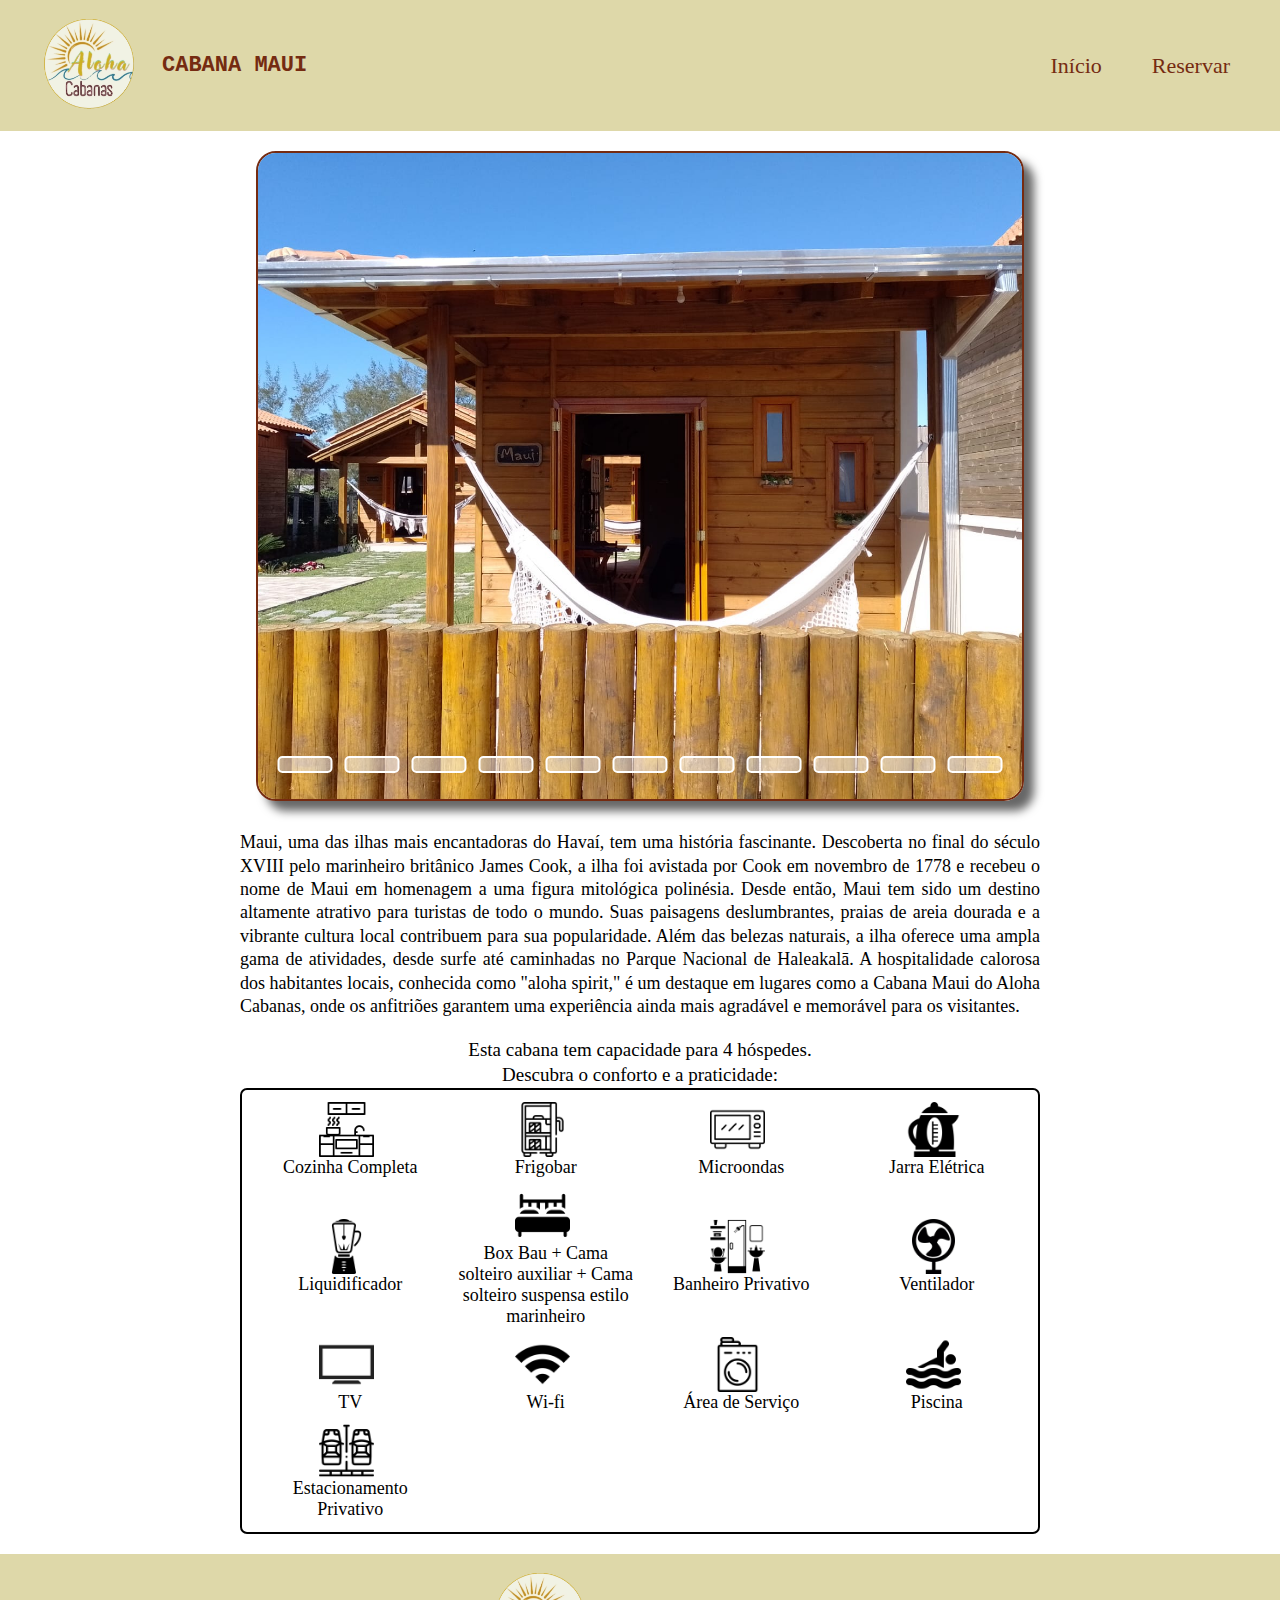
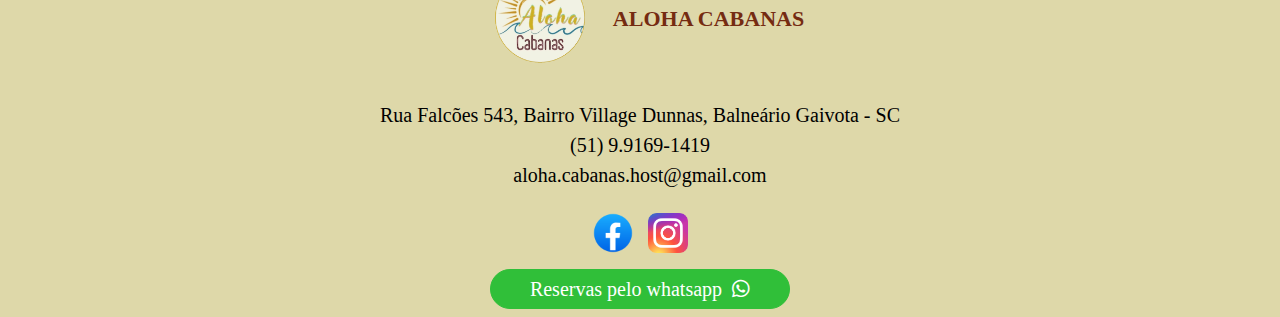
==== commit 376aa141: "alteração nas politicas das cabanas, inclusão de imagem na cabana maui" ====
--- a/cabana-maui.html
+++ b/cabana-maui.html
@@ -47,6 +47,7 @@
                 <input type="radio" name="radio" id="slide8">
                 <input type="radio" name="radio" id="slide9">
                 <input type="radio" name="radio" id="slide10">
+                <input type="radio" name="radio" id="slide11">
 
                 <div class="slide s1">
                     <img src="src/imagens/cabana-maui/maui-2.jpeg" alt="Frente da cabana">
@@ -64,21 +65,25 @@
                     <img src="src/imagens/cabana-maui/maui-5.jpg" alt="cozinha">
                 </div>
                 <div class="slide">
-                    <img src="src/imagens/cabana-maui/maui-6.jpg" alt="mesa">
-                </div>
-                <div class="slide">
-                    <img src="src/imagens/cabana-maui/maui-7.jpg" alt="banheiro">
-                </div>
-                <div class="slide">
-                    <img src="src/imagens/cabana-maui/maui-8.jpg" alt="parte interna da cabana">
-                </div>
-
-                <div class="slide">
-                    <img src="src/imagens/cabana-maui/maui-9.jpg" alt="area da cabana">
-                </div>
-
-                <div class="slide">
-                    <img src="src/imagens/cabana-maui/maui-10.jpg" alt="churrasqueira">
+                    <img src="src/imagens/cabana-maui/maui-6.jpeg" alt="cama">
+                </div>
+                <div class="slide">
+                    <img src="src/imagens/cabana-maui/maui-7.jpg" alt="mesa">
+                </div>
+                <div class="slide">
+                    <img src="src/imagens/cabana-maui/maui-8.jpg" alt="banheiro">
+                </div>
+
+                <div class="slide">
+                    <img src="src/imagens/cabana-maui/maui-9.jpg" alt="parte interna da cabana">
+                </div>
+
+                <div class="slide">
+                    <img src="src/imagens/cabana-maui/maui-10.jpg" alt="area da cabana">
+                </div>
+
+                <div class="slide">
+                    <img src="src/imagens/cabana-maui/maui-11.jpg" alt="churrasqueira">
                 </div>
             </div>
 
@@ -93,6 +98,7 @@
                 <label class="bar" for="slide8"></label>
                 <label class="bar" for="slide9"></label>
                 <label class="bar" for="slide10"></label>
+                <label class="bar" for="slide11"></label>
             </div>
         </div>
 
@@ -141,8 +147,13 @@
                 </div>
 
                 <div class="estrutura-div">
+                    <img class="estrutura-imagem" src="src/imagens/icones/liquidificador.png" alt="jarra">
+                    <span class="estrutura-icones">Liquidificador</span>
+                </div>
+
+                <div class="estrutura-div">
                     <img class="estrutura-imagem" src="src/imagens/icones/cama.png" alt="cama">
-                    <span class="estrutura-icones">Box baú + cama auxiliar</span>
+                    <span class="estrutura-icones">Box Bau + Cama solteiro auxiliar + Cama solteiro suspensa estilo marinheiro</span>
                 </div>
 
                 <div class="estrutura-div">
--- a/src/css/cabana-maui.css
+++ b/src/css/cabana-maui.css
@@ -88,19 +88,27 @@
 
 /* PAINEL */
 
+/* CABANA MAUI */
+
 .cabana-maui {
-    height: 650px;
+    width: 100%;
+    min-height: 100vh;
+    display: flex;
+    align-items: center;
+    justify-content: center;
+    flex-direction: column;
+    position: relative;
+    padding: 20px 0;
 }
 
 .content {
-    width: 60%;
+    width: 70%;
+    max-width: 1200px;
     height: 600px;
     border-radius: 20px;
     overflow: hidden;
-    position: absolute;
-    top: 70%;
-    left: 50%;
-    transform: translate(-50%, -50%);
+    position: relative;
+    margin-bottom: 30px; /* Espaço abaixo do slide */
     border: 2px solid rgb(117, 43, 17);
     box-shadow: 10px 10px 10px rgba(0, 0, 0, 0.6);
 }
@@ -109,7 +117,7 @@
     position: absolute;
     bottom: 20px;
     left: 50%;
-    transform: translate(-50%);
+    transform: translateX(-50%);
     display: flex;
 }
 
@@ -120,8 +128,12 @@
     margin: 6px;
     border-radius: 5px;
     cursor: pointer;
-    transition: .4s;
+    transition: 0.4s;
     background-color: rgba(255, 255, 255, 0.5);
+}
+
+.bar:hover {
+    background-color: #fff;
 }
 
 input {
@@ -130,65 +142,65 @@
 
 .slides {
     display: flex;
-    width: 1000%;
+    width: 1100%; 
     height: 100%;
 }
 
 .slide {
-    width: 10%;
-    transition: .6s;
+    width: 9.09%; 
+    transition: 0.6s;
 }
 
 .slide img {
     width: 100%;
     height: 100%;
-}
-
-#slide1:checked~.s1 {
+    object-fit: cover;
+}
+
+#slide1:checked ~ .s1 {
     margin-left: 0;
 }
 
-#slide2:checked~.s1 {
-    margin-left: -10%;
-}
-
-#slide3:checked~.s1 {
-    margin-left: -20%;
-}
-
-#slide4:checked~.s1 {
-    margin-left: -30%;
-}
-
-#slide5:checked~.s1 {
-    margin-left: -40%;
-}
-
-#slide6:checked~.s1 {
-    margin-left: -50%;
-}
-
-#slide7:checked~.s1 {
-    margin-left: -60%;
-}
-
-#slide8:checked~.s1 {
-    margin-left: -70%;
-}
-
-#slide9:checked~.s1 {
-    margin-left: -80%;
-}
-
-#slide10:checked~.s1 {
-    margin-left: -90%;
-}
-
-.bar:hover {
-    background-color: #fff;
-}
-
-/* PAINEL */
+#slide2:checked ~ .s1 {
+    margin-left: -9.09%;
+}
+
+#slide3:checked ~ .s1 {
+    margin-left: -18.18%;
+}
+
+#slide4:checked ~ .s1 {
+    margin-left: -27.27%;
+}
+
+#slide5:checked ~ .s1 {
+    margin-left: -36.36%;
+}
+
+#slide6:checked ~ .s1 {
+    margin-left: -45.45%;
+}
+
+#slide7:checked ~ .s1 {
+    margin-left: -54.54%;
+}
+
+#slide8:checked ~ .s1 {
+    margin-left: -63.63%;
+}
+
+#slide9:checked ~ .s1 {
+    margin-left: -72.72%;
+}
+
+#slide10:checked ~ .s1 {
+    margin-left: -81.81%;
+}
+
+#slide11:checked ~ .s1 {
+    margin-left: -90.90%;
+}
+
 
 
 /* ESTRUTURA */
@@ -196,27 +208,31 @@
 .estrutura {
     display: flex;
     flex-direction: column;
-    height: 500px;
-    width: 800px;
-    margin: 30px auto;
-    margin-top: 700px;
+    width: 70%;
+    max-width: 800px;
+    margin: 0 auto;
+    text-align: center;
 }
 
 .estrutura .titulo-estrutura {
     display: flex;
+    flex-direction: column;
+    align-items: center;
 }
 
 .estrutura .titulo {
     font-size: 19px;
     line-height: 1.3;
     text-align: justify;
-    margin-top: 30px;
+    width: 100%;
+    flex-wrap: wrap;
 }
 
 .detalhes {
     font-size: 19px;
     line-height: 1.3;
     margin-top: 20px;
+    text-align: center;
 }
 
 .estrutura .estrutura-cabanas {
@@ -227,7 +243,7 @@
     margin: auto;
     border: 2px solid #000;
     border-radius: 7px;
-
+    width: 100%;
 }
 
 .estrutura .estrutura-cabanas .estrutura-div {
@@ -236,6 +252,7 @@
     align-items: center;
     flex-direction: column;
     text-align: center;
+    width: 100%;
 }
 
 .estrutura-imagem {
@@ -246,8 +263,6 @@
     font-size: 18px;
     padding-left: 7px;
 }
-
-/* ESTRUTURA */
 
 /* RODAPÉ */
 
@@ -289,7 +304,7 @@
 }
 
 .rodape .redes-sociais a:hover {
-    transform: scale(1.2); 
+    transform: scale(1.2);
 }
 
 .rodape .redes-sociais .whatsapp a {
@@ -312,17 +327,16 @@
     margin-left: 10px;
 }
 
+/* RESPONSIVO */
+
 @media screen and (min-width:1024px) and (max-width:1439px) {
     .cabana-maui {
-        height: 1080px;
+        height: auto;
     }
 
     .content {
         width: 60%;
-        height: 500px;
-        object-fit: cover;
-        position: relative;
-        object-fit: cover;
+        height: 650px; /* Ajuste de altura */
     }
 
     .bar {
@@ -330,11 +344,7 @@
     }
 
     .estrutura {
-        display: flex;
-        flex-direction: column;
         width: 80%;
-        margin: 30px auto;
-        margin-top: 100px;
     }
 
     .estrutura .titulo {
@@ -344,32 +354,22 @@
 
 @media screen and (min-width:768px) and (max-width:1024px) {
     .cabana-maui {
-        height: 1300px;
+        height: auto;
     }
     
     .content {
-        width: 70%;
-        height: 500px;
-        top: 23%;
-        object-fit: cover;
-        position: relative;
+        width: 75%;
+        height: 600px;
     }
 
     .bar {
         width: 40px;
         height: 17px;
-        border: 2px solid #fff;
-        margin: 6px;
     }
 
     .estrutura {
-        display: flex;
-        flex-direction: column;
         width: 80%;
-        margin: 30px auto;
-        margin-top: 100px;
-    }
-
+    }
 
     .estrutura .titulo {
         font-size: 18px;
@@ -380,10 +380,7 @@
     }
 
     .estrutura .estrutura-cabanas {
-        display: grid;
         grid-template-columns: repeat(3, 1fr);
-        gap: 10px;
-        margin-top: 10px;
     }
 
     .estrutura-imagem {
@@ -397,12 +394,11 @@
     .rodape {
         height: auto;
     }
-
 }
 
 @media screen and (max-width: 767px) {
     .logo .imagem {
-        width: 30%;
+        width: 40%;
     }
 
     .cabecalho {
@@ -425,31 +421,22 @@
     }
 
     .cabana-maui {
-        height: 1250px;
+        height: auto;
+        padding: 10px 0;
     }
 
     .content {
-        width: 90%;
-        height: 390px;
-        top: 20%;
-        object-fit: cover;
-        position: relative;
+        width: 94%;
+        height: 370px;
     }
 
     .bar {
         width: 19px;
         height: 17px;
-        border: 2px solid #fff;
-        margin: 6px;
     }
 
     .estrutura {
-        display: flex;
-        flex-direction: column;
-        height: 480px;
         width: 90%;
-        margin: 30px auto;
-        margin-top: 90px;
     }
 
     .estrutura .titulo {
@@ -461,9 +448,7 @@
     }
 
     .estrutura .estrutura-cabanas {
-        display: grid;
         grid-template-columns: repeat(3, 1fr);
-        margin-top: 10px;
     }
 
     .estrutura-imagem {
@@ -474,22 +459,23 @@
         font-size: 16px;
     }
 
-    .rodape {
-        margin-top: 85px;
-        height: auto;
-    }
-
     .rodape .endereco {
-        font-size: 18px;
-        padding: 0 5px;
+        font-size: 16px;
+        padding: 15px 15px;
     }
 
     .rodape .redes-sociais a {
-        font-size: 25px;
-
-    }
-
+        width: 35px;
+        height: 35px;
+    }
+    
     .rodape .redes-sociais .whatsapp a {
-        font-size: 20px;
-    }
-}+        width: 265px;
+        font-size: 18px;
+    }
+    
+    .rodape .redes-sociais .whatsapp i {
+        color: #ffffff;
+        margin-left: 3px;
+    }    
+}
